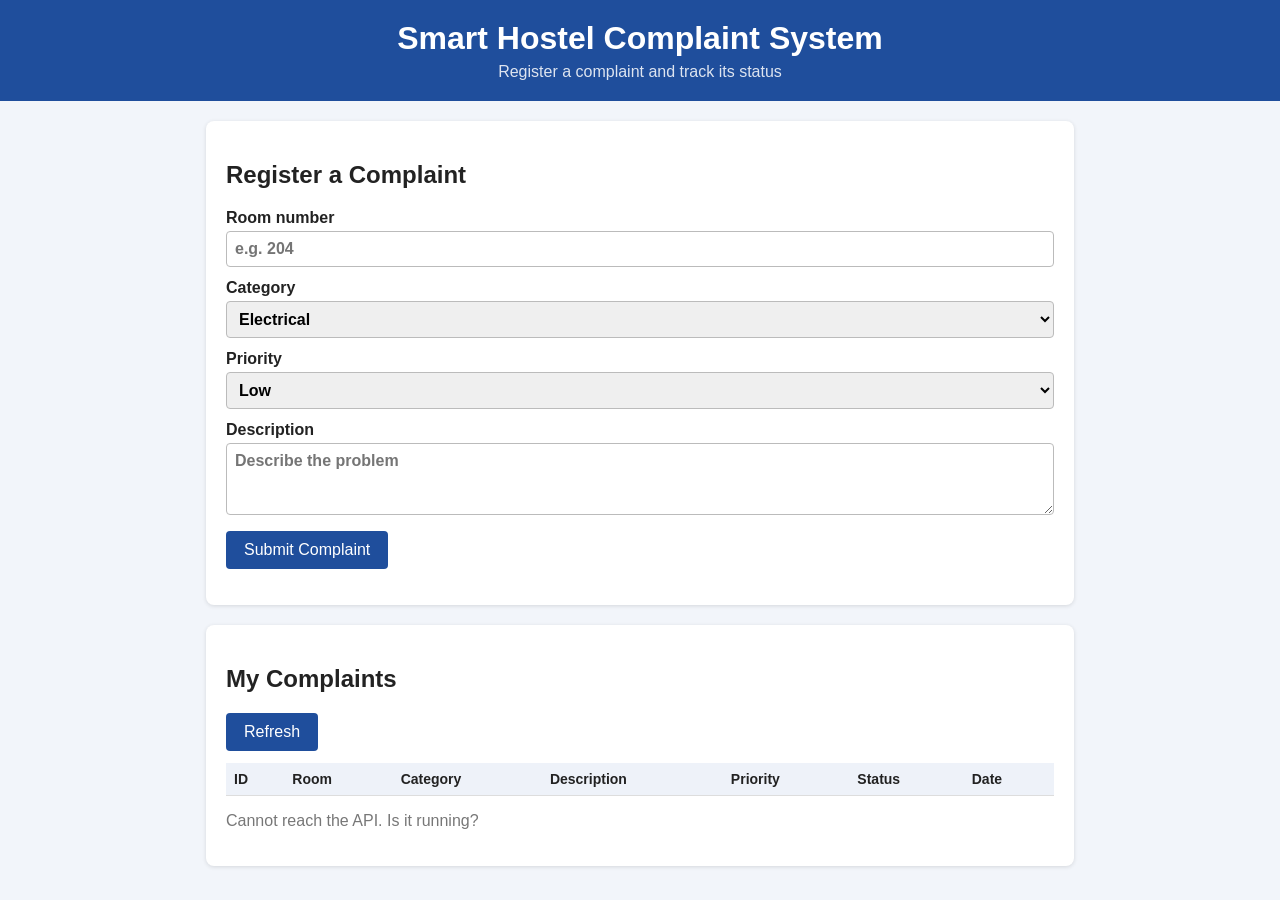
==== frontend/index.html @ 5008d46a "Add frontend complaint form and complaint list" ====
<!DOCTYPE html>
<html lang="en">
<head>
  <meta charset="UTF-8">
  <meta name="viewport" content="width=device-width, initial-scale=1">
  <title>Smart Hostel Complaint System</title>
  <link rel="stylesheet" href="style.css">
</head>
<body>
  <header>
    <h1>Smart Hostel Complaint System</h1>
    <p>Register a complaint and track its status</p>
  </header>

  <main>
    <section class="card">
      <h2>Register a Complaint</h2>
      <form id="complaintForm">
        <label>Room number
          <input type="text" id="roomNo" placeholder="e.g. 204">
        </label>

        <label>Category
          <select id="categoryId">
            <option value="1">Electrical</option>
            <option value="2">Plumbing</option>
            <option value="3">Cleaning</option>
            <option value="4">Wi-Fi/Internet</option>
            <option value="5">Furniture</option>
            <option value="6">Water supply</option>
            <option value="7">Maintenance</option>
            <option value="8">Other</option>
          </select>
        </label>

        <label>Priority
          <select id="priority">
            <option value="LOW">Low</option>
            <option value="MEDIUM">Medium</option>
            <option value="HIGH">High</option>
          </select>
        </label>

        <label>Description
          <textarea id="description" rows="3" placeholder="Describe the problem"></textarea>
        </label>

        <button type="submit">Submit Complaint</button>
        <p id="message"></p>
      </form>
    </section>

    <section class="card">
      <h2>My Complaints</h2>
      <button id="refreshBtn" type="button">Refresh</button>
      <table>
        <thead>
          <tr>
            <th>ID</th><th>Room</th><th>Category</th>
            <th>Description</th><th>Priority</th><th>Status</th><th>Date</th>
          </tr>
        </thead>
        <tbody id="complaintRows"></tbody>
      </table>
      <p id="emptyMsg" class="hint"></p>
    </section>
  </main>

  <script src="app.js"></script>
</body>
</html>
---- frontend/style.css ----
* { box-sizing: border-box; }
body { margin: 0; font-family: Arial, sans-serif; background: #f2f5fa; color: #222; }
header { background: #1f4e9c; color: #fff; padding: 20px; text-align: center; }
header h1 { margin: 0 0 6px; }
header p { margin: 0; opacity: .85; }
main { max-width: 900px; margin: 20px auto; padding: 0 16px; }
.card { background: #fff; border-radius: 8px; padding: 20px; margin-bottom: 20px;
        box-shadow: 0 1px 4px rgba(0,0,0,.12); }
label { display: block; margin-bottom: 12px; font-weight: bold; }
input, select, textarea { width: 100%; padding: 8px; margin-top: 4px;
        border: 1px solid #bbb; border-radius: 4px; font: inherit; }
button { background: #1f4e9c; color: #fff; border: 0; padding: 10px 18px;
        border-radius: 4px; cursor: pointer; font: inherit; }
button:hover { background: #163b78; }
#message { margin-top: 12px; font-weight: bold; }
.ok { color: #1a7f37; }
.err { color: #c62828; }
table { width: 100%; border-collapse: collapse; margin-top: 12px; font-size: 14px; }
th, td { border-bottom: 1px solid #ddd; padding: 8px; text-align: left; }
th { background: #eef2f9; }
.badge { padding: 2px 8px; border-radius: 10px; background: #e3e8f4; font-size: 12px; }
.hint { color: #777; }
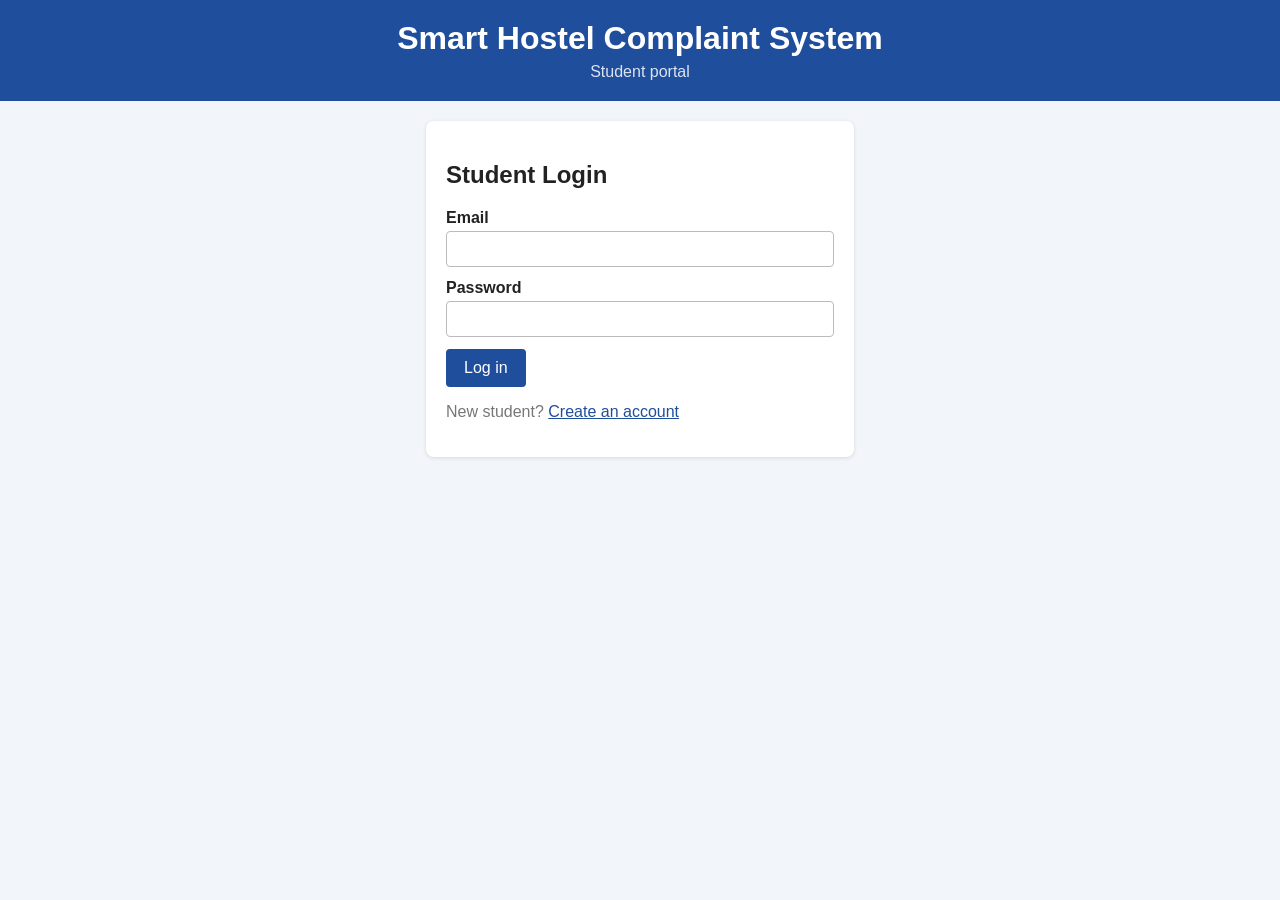
==== commit 4a372df7: "Stage 2: login and register pages, dashboard uses JWT" ====
--- a/frontend/index.html
+++ b/frontend/index.html
@@ -3,13 +3,15 @@
 <head>
   <meta charset="UTF-8">
   <meta name="viewport" content="width=device-width, initial-scale=1">
-  <title>Smart Hostel Complaint System</title>
+  <title>Student Dashboard - Smart Hostel Complaint System</title>
   <link rel="stylesheet" href="style.css">
 </head>
 <body>
   <header>
     <h1>Smart Hostel Complaint System</h1>
-    <p>Register a complaint and track its status</p>
+    <p>Welcome, <span id="userName"></span>
+      <button id="logoutBtn" type="button" class="logout">Log out</button>
+    </p>
   </header>
 
   <main>
--- a/frontend/style.css
+++ b/frontend/style.css
@@ -20,3 +20,9 @@
 th { background: #eef2f9; }
 .badge { padding: 2px 8px; border-radius: 10px; background: #e3e8f4; font-size: 12px; }
 .hint { color: #777; }
+
+.narrow { max-width: 460px; }
+.hidden { display: none; }
+a { color: #1f4e9c; }
+header .logout { background: #fff; color: #1f4e9c; margin-left: 12px; padding: 6px 12px; }
+header .logout:hover { background: #e3e8f4; }
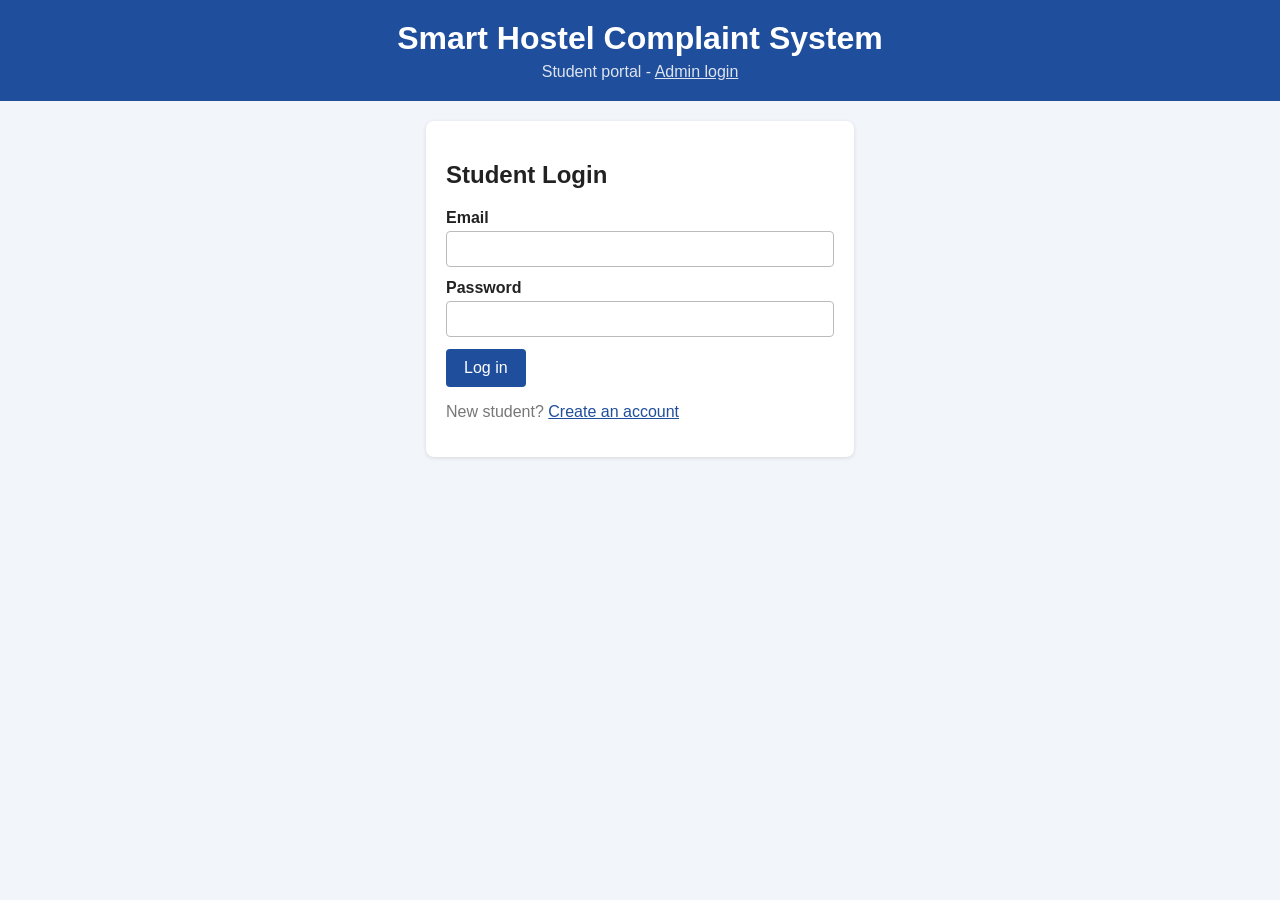
==== commit 9eff80ac: "Stage 3: admin login and dashboard" ====
--- a/frontend/index.html
+++ b/frontend/index.html
@@ -59,7 +59,7 @@
         <thead>
           <tr>
             <th>ID</th><th>Room</th><th>Category</th>
-            <th>Description</th><th>Priority</th><th>Status</th><th>Date</th>
+            <th>Description</th><th>Priority</th><th>Status</th><th>Assigned to</th><th>Remarks</th><th>Date</th>
           </tr>
         </thead>
         <tbody id="complaintRows"></tbody>
--- a/frontend/style.css
+++ b/frontend/style.css
@@ -26,3 +26,18 @@
 a { color: #1f4e9c; }
 header .logout { background: #fff; color: #1f4e9c; margin-left: 12px; padding: 6px 12px; }
 header .logout:hover { background: #e3e8f4; }
+
+.wide { max-width: 1100px; }
+.summary { display: grid; grid-template-columns: repeat(3, 1fr); gap: 12px; margin-bottom: 20px; }
+.box { background: #fff; border-radius: 8px; padding: 16px; text-align: center;
+       box-shadow: 0 1px 4px rgba(0,0,0,.12); }
+.box span { display: block; font-size: 32px; font-weight: bold; color: #1f4e9c; }
+.box small { color: #666; }
+.filters { display: grid; grid-template-columns: 2fr 1fr 1fr 1fr auto auto; gap: 8px; }
+.filters input, .filters select { margin-top: 0; }
+button.secondary { background: #6b7a90; }
+button.danger { background: #c62828; }
+button.danger:hover { background: #a01f1f; }
+.badge.resolved { background: #d6f0dc; color: #1a7f37; }
+#managePanel button { margin-right: 8px; }
+@media (max-width: 800px) { .filters { grid-template-columns: 1fr 1fr; } }
